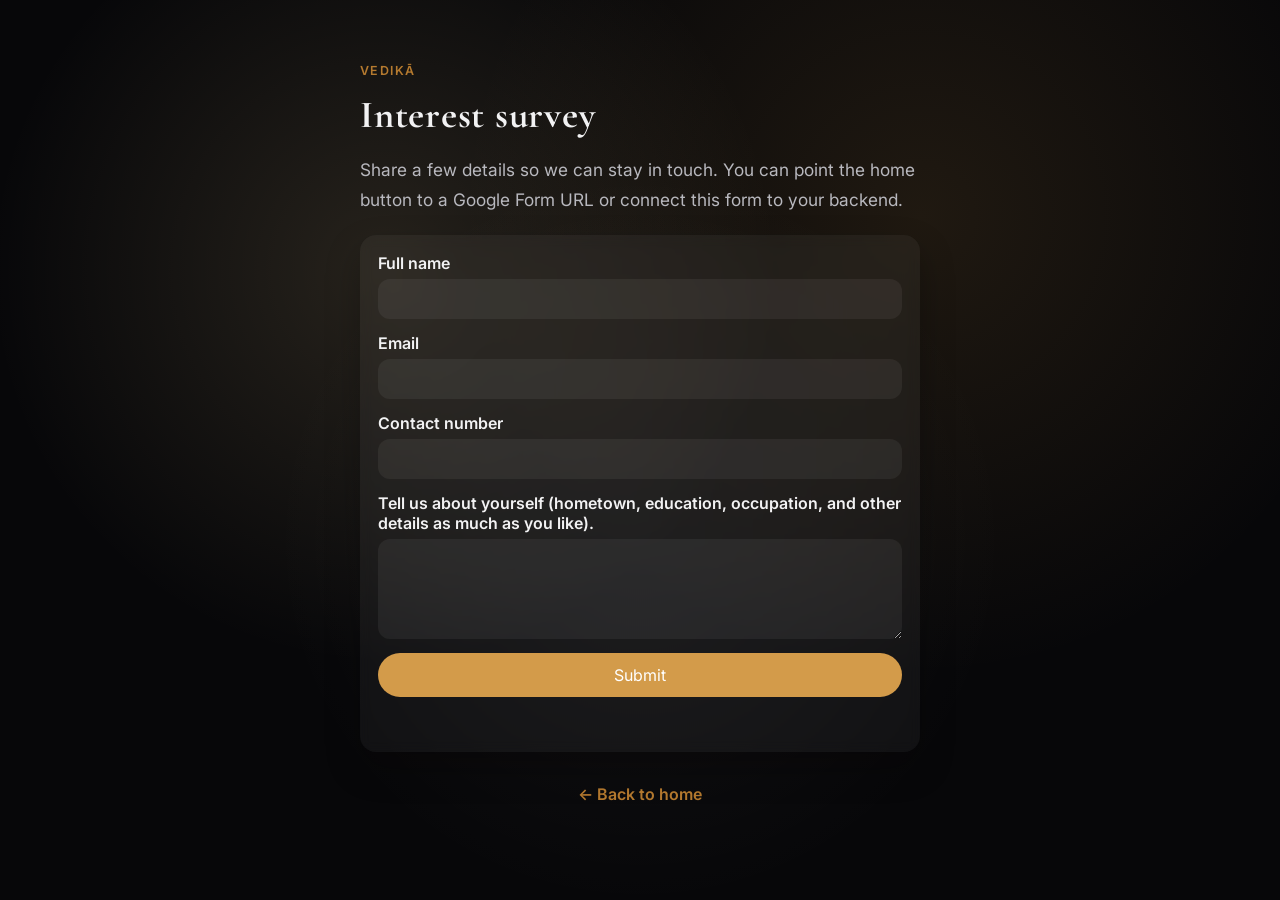
==== survey.html @ 166a12bf "initial" ====
<!DOCTYPE html>
<html lang="en">
  <head>
    <meta charset="UTF-8" />
    <meta name="viewport" content="width=device-width, initial-scale=1.0" />
    <title>Survey — Vedikā</title>
    <link rel="preconnect" href="https://fonts.googleapis.com" />
    <link rel="preconnect" href="https://fonts.gstatic.com" crossorigin />
    <link
      href="https://fonts.googleapis.com/css2?family=Cormorant+Garamond:wght@500;600;700&family=Inter:wght@400;500;600&display=swap"
      rel="stylesheet"
    />
    <link rel="stylesheet" href="./styles.css" />
  </head>
  <body>
    <div class="cosmos-bg survey-cosmos" aria-hidden="true"></div>
    <main class="survey-page">
      <div class="container narrow survey-wrap">
        <p class="eyebrow">Vedikā</p>
        <h1 class="survey-heading">Interest survey</h1>
        <p class="lead survey-intro">
          Share a few details so we can stay in touch. You can point the home
          button to a Google Form URL or connect this form to your backend.
        </p>
        <form class="signup-form survey-form" id="surveyForm" action="#" method="post">
          <label>
            Full name
            <input type="text" name="name" required autocomplete="name" />
          </label>
          <label>
            Email
            <input type="email" name="email" required autocomplete="email" />
          </label>
          <label>
            Contact number
            <input
              type="tel"
              name="phone"
              autocomplete="tel"
              inputmode="tel"
            />
          </label>
          <label>
            Tell us about yourself (hometown, education, occupation, and other
            details as much as you like).
            <textarea name="message" rows="4"></textarea>
          </label>
          <button type="submit" class="btn btn-solid">Submit</button>
          <p class="form-message" id="surveyMessage" aria-live="polite"></p>
        </form>
        <p class="survey-back">
          <a href="index.html" class="back-to-top">← Back to home</a>
        </p>
      </div>
    </main>
    <script src="./survey.js"></script>
  </body>
</html>
---- styles.css ----
:root {
  --bg: #0b0b0c;
  --bg-soft: #111113;
  --text: #f2f2f3;
  --muted: #b8b8be;
  --accent: #d39b4a;
  --accent-deep: #b57a2f;
  --card: rgba(255, 255, 255, 0.045);
  --ring: rgba(211, 155, 74, 0.3);
}

* {
  box-sizing: border-box;
}

html,
body {
  margin: 0;
  padding: 0;
  background: radial-gradient(circle at 20% 0%, #17171a, var(--bg));
  color: var(--text);
  font-family: Inter, system-ui, -apple-system, Segoe UI, Roboto, sans-serif;
  scroll-behavior: smooth;
}

main,
.site-footer {
  position: relative;
  z-index: 2;
}

h1,
h2,
h3,
.brand {
  font-family: "Cormorant Garamond", Georgia, serif;
  letter-spacing: 0.02em;
}

.container {
  width: min(1080px, 92vw);
  margin: 0 auto;
}

.narrow {
  width: min(760px, 92vw);
}

.section {
  padding: 72px 0;
  transition: transform 0.18s linear;
  will-change: transform;
}

.section-soft {
  background: linear-gradient(180deg, transparent, rgba(9, 9, 10, 0.82));
}

.hero-grid {
  position: relative;
  z-index: 2;
  display: grid;
  gap: 32px;
  align-items: center;
  grid-template-columns: 1fr;
  justify-items: center;
  text-align: center;
}

.hero {
  position: relative;
  overflow: hidden;
  min-height: 78vh;
  display: flex;
  align-items: center;
  background: transparent;
}

.cosmos-bg {
  position: fixed;
  inset: 0;
  z-index: 0;
  pointer-events: none;
  background:
    radial-gradient(circle at 30% 30%, rgba(255, 221, 157, 0.13) 0%, transparent 36%),
    radial-gradient(circle at 72% 24%, rgba(211, 155, 74, 0.12) 0%, transparent 40%),
    radial-gradient(circle at 50% 60%, rgba(255, 248, 235, 0.05) 0%, transparent 44%),
    #070709;
}

.hero-overlay {
  position: absolute;
  inset: -1px;
  z-index: 1;
  background:
    radial-gradient(circle at 22% 24%, rgba(255, 231, 191, 0.2) 0%, transparent 48%),
    radial-gradient(circle at 78% 28%, rgba(211, 155, 74, 0.14) 0%, transparent 44%),
    radial-gradient(circle at 50% 45%, rgba(8, 8, 9, 0.42) 0%, rgba(8, 8, 9, 0.14) 56%, transparent 100%);
  opacity: 0.72;
  mask-image: linear-gradient(
    to bottom,
    transparent 0%,
    rgba(0, 0, 0, 0.9) 16%,
    rgba(0, 0, 0, 0.9) 78%,
    transparent 100%
  );
  -webkit-mask-image: linear-gradient(
    to bottom,
    transparent 0%,
    rgba(0, 0, 0, 0.9) 16%,
    rgba(0, 0, 0, 0.9) 78%,
    transparent 100%
  );
}

.section,
.site-footer {
  background: transparent;
}

.eyebrow {
  color: var(--accent-deep);
  font-weight: 600;
  text-transform: uppercase;
  letter-spacing: 0.12em;
  font-size: 0.78rem;
}

h1 {
  font-size: clamp(2rem, 4.6vw, 3.5rem);
  margin: 10px 0 14px;
  line-height: 1.05;
}

h2 {
  font-size: clamp(1.8rem, 3vw, 2.4rem);
  margin-top: 0;
}

.lead {
  color: var(--muted);
  font-size: 1.08rem;
  line-height: 1.75;
  max-width: 62ch;
}

.hero-card,
.tile,
.signup-form {
  border: 0;
  background: var(--card);
  border-radius: 16px;
  box-shadow: 0 16px 34px rgba(8, 5, 3, 0.28);
  backdrop-filter: blur(6px);
}

.hero .lead,
.hero .eyebrow,
.hero h1,
.hero .brand {
  text-shadow: 0 4px 18px rgba(27, 20, 12, 0.25);
}

.hero-content {
  max-width: 860px;
}

.hero-title {
  margin: 0;
  font-family: "Abadi MT Condensed Light", "Abadi MT Condensed", "Segoe UI", sans-serif;
  font-size: clamp(3.3rem, 11.8vw, 7.5rem);
  letter-spacing: 0.005em;
  line-height: 0.82;
  font-weight: 400;
  text-transform: none;
  color: #fef7ea;
  text-shadow: 0 10px 30px rgba(0, 0, 0, 0.45);
  display: inline-block;
  transform: scaleX(1.22);
  transform-origin: center;
}

.hero-title span {
  display: inline-block;
  letter-spacing: -0.015em;
}

.hero-title .w1 {
  font-weight: 900;
  font-family: "Cormorant Garamond", Georgia, "Times New Roman", serif;
  margin-right: -0.06em;
}
.hero-title .w2 { font-weight: 780; }
.hero-title .w3 { font-weight: 640; }
.hero-title .w4 { font-weight: 500; }
.hero-title .w5 { font-weight: 340; }
.hero-title .w6 {
  font-weight: 220;
  font-family: "Cormorant Garamond", Georgia, "Times New Roman", serif;
}

.hero h1 {
  color: #fbfbfc;
}

.hero .eyebrow {
  color: #e5b66c;
}

.hero .lead {
  color: #dbdbe0;
  max-width: 70ch;
  margin-left: auto;
  margin-right: auto;
}

.hero-description {
  margin-top: 0.35rem;
}

.hero-description .lead {
  margin: 0.85em 0;
}

.hero-description .lead:first-child {
  margin-top: 0;
}

.hero-description .lead:last-child {
  margin-bottom: 0;
}

.hero-visual {
  border-radius: 16px;
  overflow: hidden;
  min-height: 300px;
  box-shadow: 0 10px 30px rgba(47, 42, 36, 0.1);
}

.hero-visual img {
  width: 100%;
  height: 100%;
  min-height: 300px;
  object-fit: cover;
  display: block;
}

.hero-card {
  padding: 24px 26px;
}

.card-title {
  margin: 0 0 10px;
  font-size: 1.25rem;
  font-weight: 600;
}

.hero-card ul {
  margin: 0;
  padding-left: 20px;
  line-height: 1.9;
  color: var(--muted);
}

.hero-cta {
  display: flex;
  flex-wrap: wrap;
  gap: 12px;
  margin-top: 24px;
  justify-content: center;
}

.btn {
  border: 1px solid transparent;
  border-radius: 999px;
  padding: 11px 20px;
  font-weight: 600;
  text-decoration: none;
  cursor: pointer;
  transition: 0.25s ease;
  font: inherit;
}

.btn-solid {
  background: var(--accent);
  color: #fff;
}

.btn-solid:hover {
  background: var(--accent-deep);
}

.btn-outline {
  border-color: transparent;
  color: #ececef;
  background: rgba(255, 255, 255, 0.06);
}

.btn-outline:hover,
.btn-ghost:hover {
  border-color: var(--accent);
  color: var(--accent-deep);
}

.btn-ghost {
  border-color: transparent;
  background: rgba(255, 255, 255, 0.05);
  color: #ececef;
}

.hero .btn-ghost {
  border-color: transparent;
  color: #f5f5f7;
  background: rgba(255, 255, 255, 0.04);
}

.hero .btn-ghost:hover {
  border-color: transparent;
  color: #ffffff;
}

.hero,
.hero-overlay,
.hero-grid,
.hero-content {
  border: 0 !important;
  outline: 0 !important;
}

p {
  color: var(--muted);
  line-height: 1.8;
}

.schedule-grid {
  display: grid;
  gap: 16px;
  grid-template-columns: repeat(3, minmax(0, 1fr));
}

.tile {
  padding: 18px;
}

.tile-image {
  width: 100%;
  height: 160px;
  object-fit: cover;
  border-radius: 12px;
  margin-bottom: 10px;
}

.tile h3 {
  margin: 4px 0 8px;
  font-size: 1.35rem;
}

.signup-form {
  margin-top: 18px;
  padding: 18px;
  display: grid;
  gap: 14px;
}

label {
  font-weight: 600;
  color: var(--text);
  display: grid;
  gap: 6px;
}

input {
  width: 100%;
  border: 0;
  border-radius: 12px;
  padding: 10px 12px;
  font: inherit;
  background: rgba(255, 255, 255, 0.06);
  color: #f2f2f3;
}

input:focus {
  outline: none;
  border-color: var(--accent);
  box-shadow: 0 0 0 4px var(--ring);
}

.form-message {
  min-height: 1.4em;
  margin: 0;
  font-weight: 500;
}

.site-footer {
  border-top: 0;
  padding: 18px 0 24px;
}

.center {
  text-align: center;
}

.splash-section {
  position: relative;
}

.shloka-card {
  margin: 0 auto;
  padding: 28px 24px;
  background: linear-gradient(180deg, rgba(255, 255, 255, 0.06), rgba(255, 255, 255, 0.035));
  border: 0;
  border-radius: 18px;
  box-shadow: 0 12px 30px rgba(8, 5, 3, 0.28);
}

.sanskrit {
  margin: 0;
  font-family: "Cormorant Garamond", Georgia, serif;
  font-size: clamp(1.45rem, 2.7vw, 2.05rem);
  line-height: 1.5;
  color: var(--text);
  text-align: center;
}

.paint-in {
  display: block;
  position: relative;
  overflow: visible;
  opacity: 0;
  animation: textFadeIn 1.05s ease forwards;
  animation-delay: 1.25s;
  animation-play-state: paused;
}

.paint-in::after {
  content: "";
  position: absolute;
  left: 50%;
  top: 50%;
  width: 18px;
  height: 18px;
  background: radial-gradient(
    circle,
    rgba(180, 123, 42, 0.34) 0%,
    rgba(180, 123, 42, 0.2) 45%,
    rgba(180, 123, 42, 0.05) 72%,
    transparent 100%
  );
  border-radius: 50%;
  transform: translate(-50%, -50%) scale(0.5);
  filter: blur(0.2px);
  animation: splashBloom 1.9s ease-out forwards;
  animation-play-state: paused;
  pointer-events: none;
}

.splash-section.is-visible .paint-in,
.splash-section.is-visible .paint-in::after {
  animation-play-state: running;
}

.transliteration {
  margin: 14px 0 6px;
  text-align: center;
  font-style: italic;
}

.meaning {
  margin: 0 0 6px;
  text-align: center;
}

.shloka-card cite {
  display: block;
  text-align: center;
  color: var(--accent-deep);
  font-style: normal;
  font-weight: 600;
}

.reveal {
  opacity: 0;
  transform: translateY(22px);
  transition: opacity 0.8s ease, transform 0.8s ease;
}

.reveal.is-visible {
  opacity: 1;
  transform: translateY(0);
}

@keyframes splashBloom {
  from {
    transform: translate(-50%, -50%) scale(0.5);
    opacity: 0.2;
  }
  to {
    transform: translate(-50%, -50%) scale(20);
    opacity: 0;
  }
}

@keyframes textFadeIn {
  from {
    opacity: 0;
  }
  to {
    opacity: 1;
  }
}

.footer-wrap {
  display: flex;
  justify-content: space-between;
  align-items: center;
  gap: 12px;
}

.back-to-top {
  color: var(--accent-deep);
  text-decoration: none;
  font-weight: 600;
}

.survey-page {
  position: relative;
  z-index: 2;
  min-height: 100vh;
  padding: 48px 0 64px;
}

.survey-wrap {
  max-width: 560px;
}

.survey-heading {
  font-family: "Cormorant Garamond", Georgia, serif;
  font-size: clamp(1.8rem, 4vw, 2.4rem);
  margin: 0.2em 0 0.5em;
  color: var(--text);
}

.survey-intro {
  margin-bottom: 1.25rem;
}

textarea {
  width: 100%;
  border: 0;
  border-radius: 12px;
  padding: 10px 12px;
  font: inherit;
  background: rgba(255, 255, 255, 0.06);
  color: #f2f2f3;
  resize: vertical;
}

.survey-form label {
  display: grid;
  gap: 6px;
}

.survey-back {
  margin-top: 28px;
  text-align: center;
}

@media (max-width: 900px) {
  .hero-grid,
  .schedule-grid {
    grid-template-columns: 1fr;
  }

  .paint-in {
    animation: textFadeIn 0.95s ease forwards;
  }

  .paint-in::after {
    animation: splashBloom 1.6s ease-out forwards;
  }
}
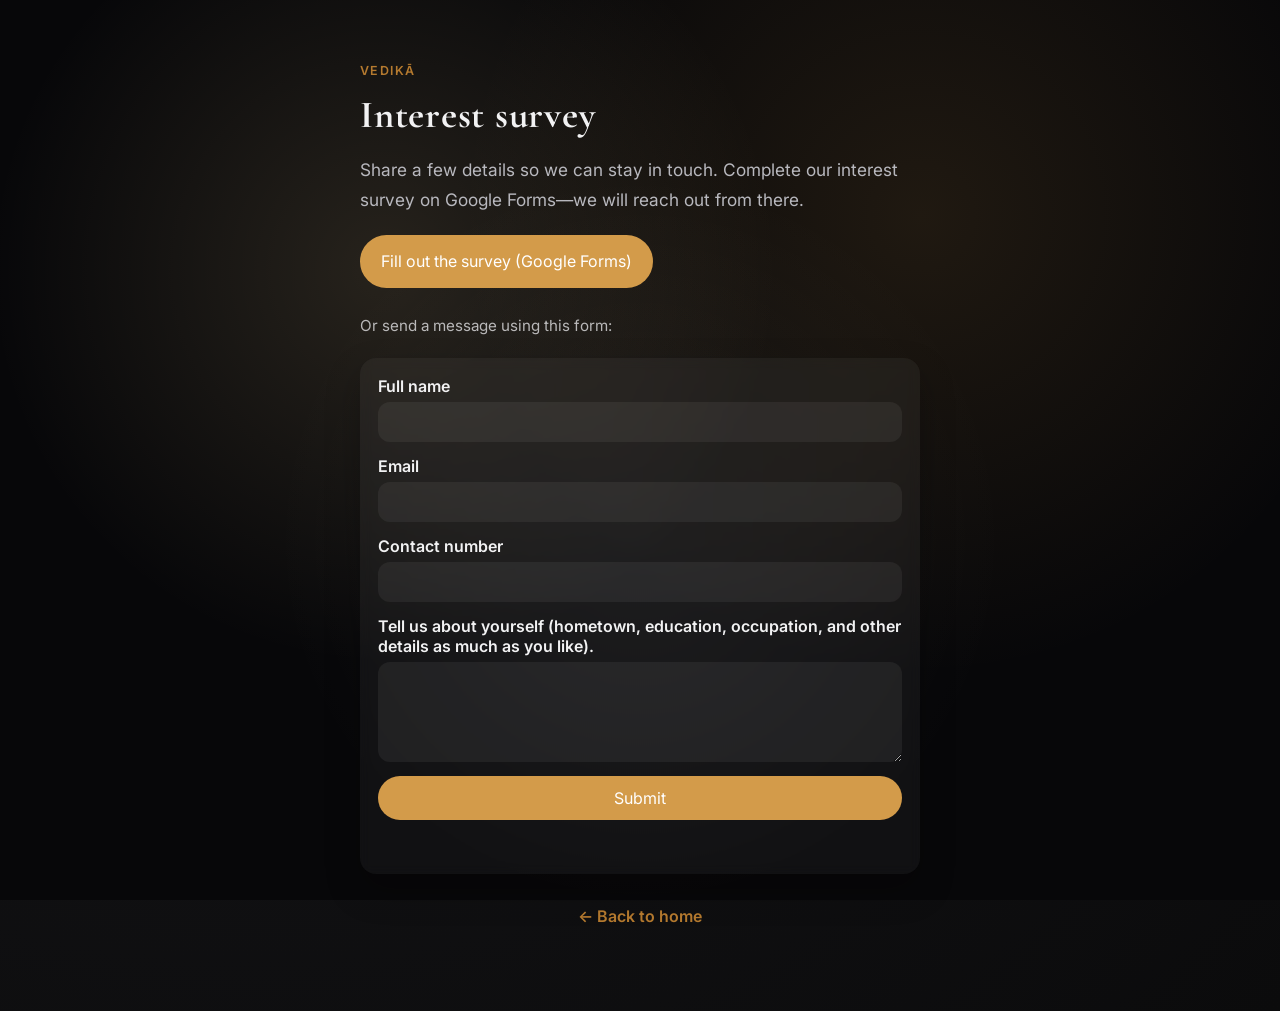
==== commit e66e05d1: "Add Google Forms link to interest survey page Made-with: Cursor" ====
--- a/survey.html
+++ b/survey.html
@@ -19,9 +19,18 @@
         <p class="eyebrow">Vedikā</p>
         <h1 class="survey-heading">Interest survey</h1>
         <p class="lead survey-intro">
-          Share a few details so we can stay in touch. You can point the home
-          button to a Google Form URL or connect this form to your backend.
+          Share a few details so we can stay in touch. Complete our interest
+          survey on Google Forms—we will reach out from there.
         </p>
+        <p class="survey-cta">
+          <a
+            class="btn btn-solid"
+            href="https://forms.gle/CaLNT69VJ8rvKkst5"
+            target="_blank"
+            rel="noopener noreferrer"
+            >Fill out the survey (Google Forms)</a>
+        </p>
+        <p class="survey-alt-label">Or send a message using this form:</p>
         <form class="signup-form survey-form" id="surveyForm" action="#" method="post">
           <label>
             Full name
--- a/styles.css
+++ b/styles.css
@@ -544,6 +544,20 @@
   margin-bottom: 1.25rem;
 }
 
+.survey-cta {
+  margin: 0 0 1.5rem;
+}
+
+.survey-cta .btn {
+  display: inline-block;
+}
+
+.survey-alt-label {
+  margin: 0 0 0.75rem;
+  font-size: 0.95rem;
+  color: rgba(236, 236, 239, 0.75);
+}
+
 textarea {
   width: 100%;
   border: 0;
